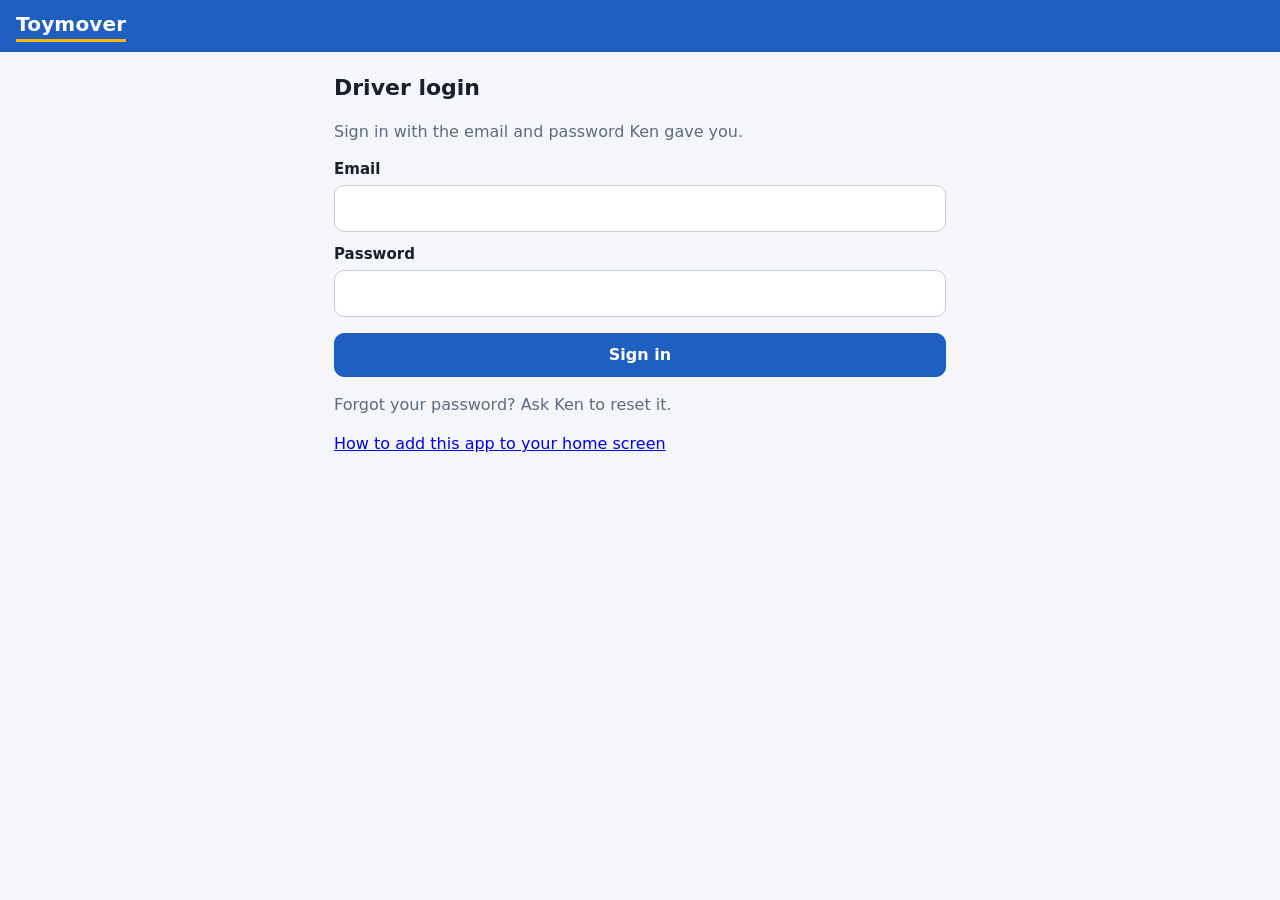
==== app/index.html @ 13d84727 "Publish job board 2026-11-02 08:48 PST" ====
<!doctype html>
<html lang="en">
<head>
<meta charset="utf-8">
<meta name="viewport" content="width=device-width, initial-scale=1, viewport-fit=cover">
<meta name="robots" content="noindex, nofollow">
<meta name="theme-color" content="#1f5fbf">
<meta name="apple-mobile-web-app-capable" content="yes">
<meta name="mobile-web-app-capable" content="yes">
<meta name="apple-mobile-web-app-title" content="Toymover">
<meta name="apple-mobile-web-app-status-bar-style" content="black-translucent">
<link rel="manifest" href="manifest.webmanifest">
<link rel="apple-touch-icon" href="apple-touch-icon.png">
<link rel="icon" href="icon-192.png">
<link rel="stylesheet" href="style.css">
<title>Toymover Driver</title>
</head>
<body>
<header id="top"><span class="logo">Toymover</span><span id="who"></span></header>
<main id="view"><p class="muted center">Loading…</p></main>
<nav id="tabs" hidden></nav>
<div id="lightbox" hidden><img alt=""><button aria-label="Close">×</button></div>
<div id="toast" hidden></div>
<script src="supabase.js"></script>
<script src="pdf-lib.min.js"></script>
<script src="app.js"></script>
</body>
</html>
---- app/style.css ----
:root{--bg:#f4f6f9;--card:#fff;--ink:#17202b;--mute:#5d6b7c;--line:#dce1e8;--accent:#1f5fbf;--accent2:#ffb703;--ok:#1d7a3a;--okbg:#e3f4e8;--warn:#9a5b00;--warnbg:#fff3dc;--err:#a32020;--errbg:#fde8e8}
*{box-sizing:border-box;-webkit-tap-highlight-color:transparent}
html,body{margin:0}
body{background:var(--bg);color:var(--ink);font:16px/1.45 system-ui,-apple-system,Segoe UI,Roboto,Helvetica,Arial,sans-serif;padding-bottom:calc(64px + env(safe-area-inset-bottom))}
header#top{position:sticky;top:0;z-index:5;background:var(--accent);color:#fff;display:flex;justify-content:space-between;align-items:center;padding:calc(10px + env(safe-area-inset-top)) 16px 10px}
.logo{font-weight:800;font-size:20px;letter-spacing:.2px;border-bottom:3px solid var(--accent2)}
#who{font-size:14px;opacity:.9}
main{max-width:640px;margin:0 auto;padding:14px 14px 24px}
h1{font-size:22px;margin:6px 0 10px} h2{font-size:17px;margin:20px 0 8px;color:var(--mute);text-transform:uppercase;letter-spacing:.04em;font-size:13px}
.muted{color:var(--mute)} .center{text-align:center}
.card{background:var(--card);border:1px solid var(--line);border-radius:14px;padding:14px;margin:10px 0}
.row{display:flex;justify-content:space-between;gap:8px;align-items:flex-start}
.jid{font-weight:700;font-size:17px}
.badge{display:inline-block;padding:2px 10px;border-radius:99px;font-size:12.5px;background:#eceff3;white-space:nowrap}
.badge.transit{background:#e8f1ff;color:var(--accent)} .badge.done{background:var(--okbg);color:var(--ok)}
.item{font-weight:600;margin:6px 0 2px}
.stop{border-top:1px solid var(--line);margin-top:10px;padding-top:10px}
.stop .lbl{font-size:12px;color:var(--mute);text-transform:uppercase;letter-spacing:.04em}
.stop .nm{font-weight:600}
.links{display:flex;flex-wrap:wrap;gap:8px;margin-top:6px}
a.btn,button.btn{display:inline-flex;align-items:center;justify-content:center;gap:6px;min-height:44px;padding:0 16px;border-radius:10px;border:1px solid var(--accent);background:#fff;color:var(--accent);font:inherit;font-weight:600;text-decoration:none;cursor:pointer}
.btn.primary{background:var(--accent);color:#fff}
.btn.block{display:flex;width:100%}
.btn[disabled]{opacity:.55}
.pay{font-weight:700;color:var(--ok)}
.thumbs{display:flex;flex-wrap:wrap;gap:8px;margin-top:8px}
.thumbs img{height:84px;width:84px;object-fit:cover;border-radius:8px;border:1px solid var(--line);background:#eceff3}
label{display:block;font-weight:600;margin:12px 0 4px;font-size:15px}
input,textarea,select{width:100%;font:inherit;padding:11px 12px;border:1px solid #c5ccd6;border-radius:10px;background:#fff;color:var(--ink)}
textarea{min-height:90px}
.msg{padding:10px 12px;border-radius:10px;margin:10px 0;font-size:15px}
.msg.err{background:var(--errbg);color:var(--err)} .msg.ok{background:var(--okbg);color:var(--ok)} .msg.warn{background:var(--warnbg);color:var(--warn)}
nav#tabs{position:fixed;left:0;right:0;bottom:0;z-index:6;background:#fff;border-top:1px solid var(--line);display:flex;padding-bottom:env(safe-area-inset-bottom)}
nav#tabs button{flex:1;min-height:56px;border:0;background:none;font:inherit;font-size:13.5px;color:var(--mute);font-weight:600}
nav#tabs button[aria-current="true"]{color:var(--accent);box-shadow:inset 0 3px 0 var(--accent)}
#lightbox{position:fixed;inset:0;background:rgba(0,0,0,.9);z-index:20;display:flex;align-items:center;justify-content:center}
#lightbox[hidden],#toast[hidden],nav#tabs[hidden]{display:none}
#lightbox img{max-width:100%;max-height:100%}
#lightbox button{position:absolute;top:calc(10px + env(safe-area-inset-top));right:14px;font-size:34px;color:#fff;background:none;border:0}
#toast{position:fixed;left:50%;transform:translateX(-50%);bottom:calc(76px + env(safe-area-inset-bottom));background:#17202b;color:#fff;padding:10px 16px;border-radius:99px;z-index:30;font-size:14px;max-width:90%}
ol.steps{padding-left:20px} ol.steps li{margin:6px 0}
.upl{margin-top:10px;display:flex;gap:8px;flex-wrap:wrap}
.upl .btn{flex:1;min-width:130px}
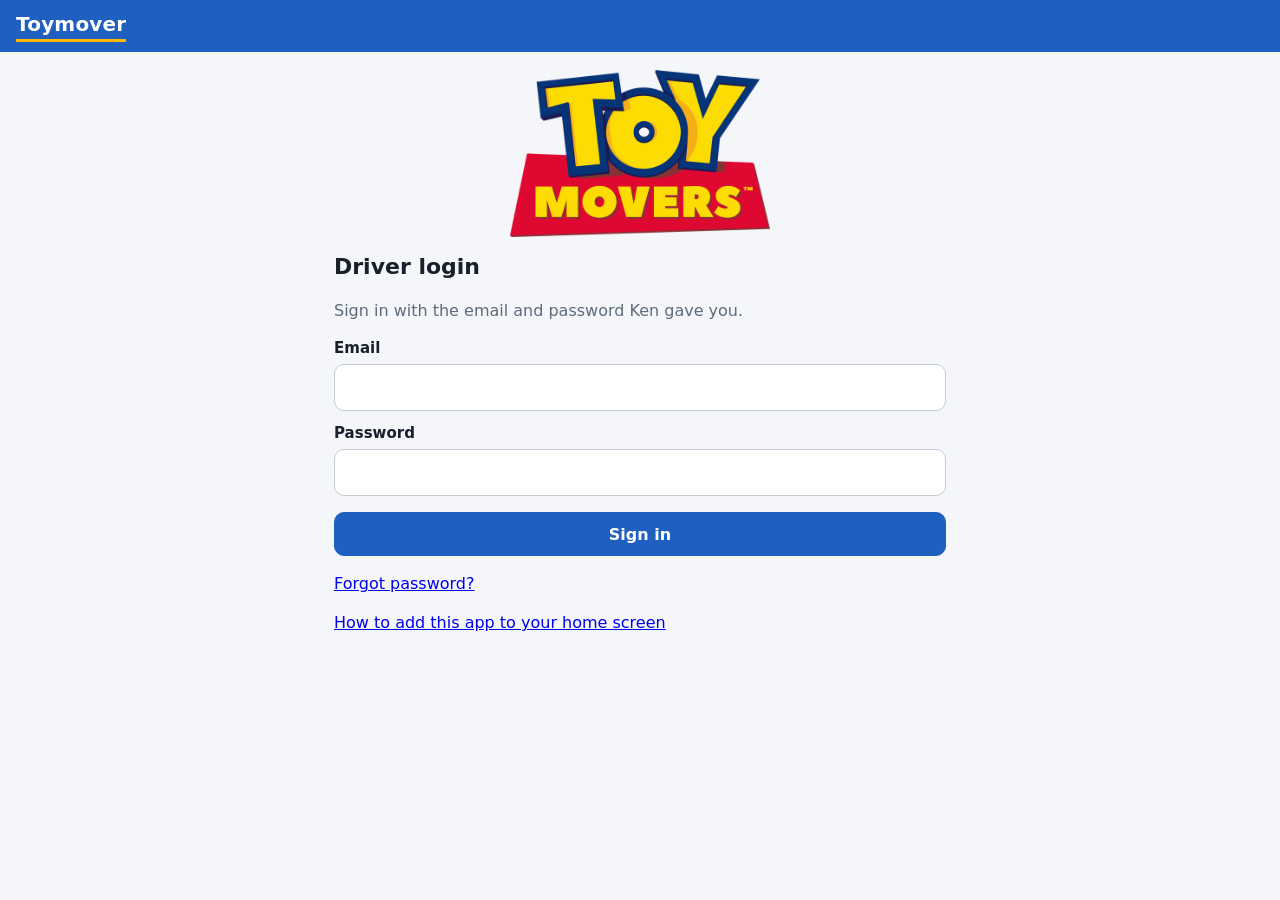
==== commit 174218a0: "Publish job board 2026-11-02 09:41 PST" ====
--- a/app/index.html
+++ b/app/index.html
@@ -16,7 +16,7 @@
 <title>Toymover Driver</title>
 </head>
 <body>
-<header id="top"><span class="logo">Toymover</span><span id="who"></span></header>
+<header id="top"><span class="logo">Toymover</span><span class="usr"><span id="who"></span><button id="logout" type="button">Log out</button></span></header>
 <main id="view"><p class="muted center">Loading…</p></main>
 <nav id="tabs" hidden></nav>
 <div id="lightbox" hidden><img alt=""><button aria-label="Close">×</button></div>
--- a/app/style.css
+++ b/app/style.css
@@ -4,9 +4,13 @@
 body{background:var(--bg);color:var(--ink);font:16px/1.45 system-ui,-apple-system,Segoe UI,Roboto,Helvetica,Arial,sans-serif;padding-bottom:calc(64px + env(safe-area-inset-bottom))}
 header#top{position:sticky;top:0;z-index:5;background:var(--accent);color:#fff;display:flex;justify-content:space-between;align-items:center;padding:calc(10px + env(safe-area-inset-top)) 16px 10px}
 .logo{font-weight:800;font-size:20px;letter-spacing:.2px;border-bottom:3px solid var(--accent2)}
-#who{font-size:14px;opacity:.9}
+.usr{display:flex;align-items:center;gap:8px;min-width:0;margin-left:10px}
+#who{font-size:14px;opacity:.9;min-width:0;max-width:40vw;overflow:hidden;text-overflow:ellipsis;white-space:nowrap}
+#who:empty+#logout{display:none}
+#logout{flex:none;font:inherit;font-size:13px;font-weight:600;color:#fff;background:rgba(255,255,255,.18);border:1px solid rgba(255,255,255,.55);border-radius:8px;padding:5px 10px;line-height:1.2;cursor:pointer}
 main{max-width:640px;margin:0 auto;padding:14px 14px 24px}
 h1{font-size:22px;margin:6px 0 10px} h2{font-size:17px;margin:20px 0 8px;color:var(--mute);text-transform:uppercase;letter-spacing:.04em;font-size:13px}
+.login-logo{display:block;margin:4px auto 14px;max-width:260px;width:70%;height:auto}
 .muted{color:var(--mute)} .center{text-align:center}
 .card{background:var(--card);border:1px solid var(--line);border-radius:14px;padding:14px;margin:10px 0}
 .row{display:flex;justify-content:space-between;gap:8px;align-items:flex-start}
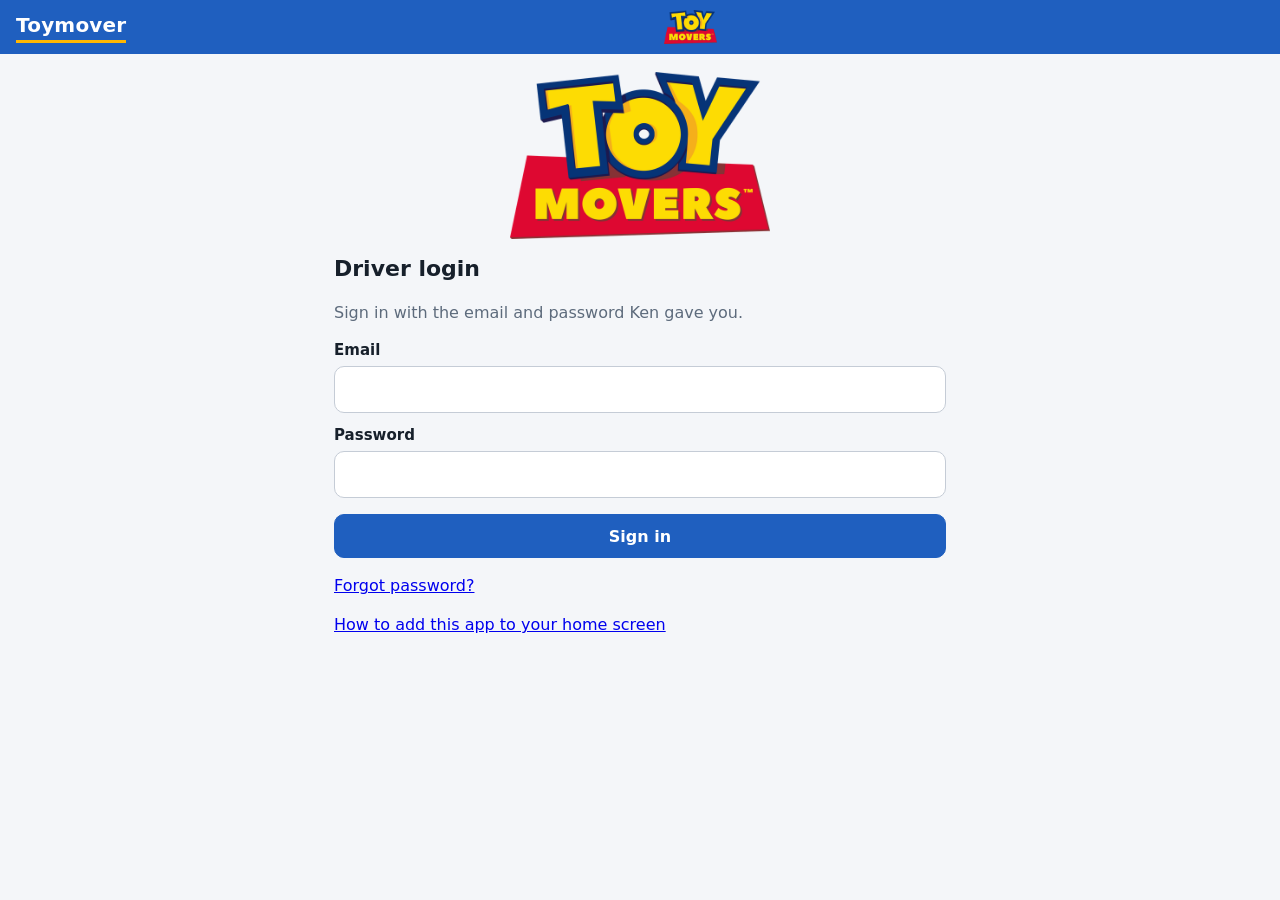
==== commit 8afeb1ce: "Publish job board 2026-11-02 12:22 PST" ====
--- a/app/index.html
+++ b/app/index.html
@@ -16,7 +16,7 @@
 <title>Toymover Driver</title>
 </head>
 <body>
-<header id="top"><span class="logo">Toymover</span><span class="usr"><span id="who"></span><button id="logout" type="button">Log out</button></span></header>
+<header id="top"><span class="logo">Toymover</span><img class="hlogo" src="logo.png" alt="Toy Movers" width="600" height="386"><span class="usr"><span id="who"></span><button id="logout" type="button">Log out</button></span></header>
 <main id="view"><p class="muted center">Loading…</p></main>
 <nav id="tabs" hidden></nav>
 <div id="lightbox" hidden><img alt=""><button aria-label="Close">×</button></div>
--- a/app/style.css
+++ b/app/style.css
@@ -2,8 +2,9 @@
 *{box-sizing:border-box;-webkit-tap-highlight-color:transparent}
 html,body{margin:0}
 body{background:var(--bg);color:var(--ink);font:16px/1.45 system-ui,-apple-system,Segoe UI,Roboto,Helvetica,Arial,sans-serif;padding-bottom:calc(64px + env(safe-area-inset-bottom))}
-header#top{position:sticky;top:0;z-index:5;background:var(--accent);color:#fff;display:flex;justify-content:space-between;align-items:center;padding:calc(10px + env(safe-area-inset-top)) 16px 10px}
+header#top{gap:8px;position:sticky;top:0;z-index:5;background:var(--accent);color:#fff;display:flex;justify-content:space-between;align-items:center;padding:calc(10px + env(safe-area-inset-top)) 16px 10px}
 .logo{font-weight:800;font-size:20px;letter-spacing:.2px;border-bottom:3px solid var(--accent2)}
+.hlogo{flex:none;height:34px;width:auto;max-width:30vw;object-fit:contain;margin:0 auto;padding:0 8px}
 .usr{display:flex;align-items:center;gap:8px;min-width:0;margin-left:10px}
 #who{font-size:14px;opacity:.9;min-width:0;max-width:40vw;overflow:hidden;text-overflow:ellipsis;white-space:nowrap}
 #who:empty+#logout{display:none}
@@ -26,6 +27,7 @@
 .btn.primary{background:var(--accent);color:#fff}
 .btn.block{display:flex;width:100%}
 .btn[disabled]{opacity:.55}
+.btn.soft{background:#fff;color:var(--accent);border-color:var(--accent)}
 .pay{font-weight:700;color:var(--ok)}
 .thumbs{display:flex;flex-wrap:wrap;gap:8px;margin-top:8px}
 .thumbs img{height:84px;width:84px;object-fit:cover;border-radius:8px;border:1px solid var(--line);background:#eceff3}
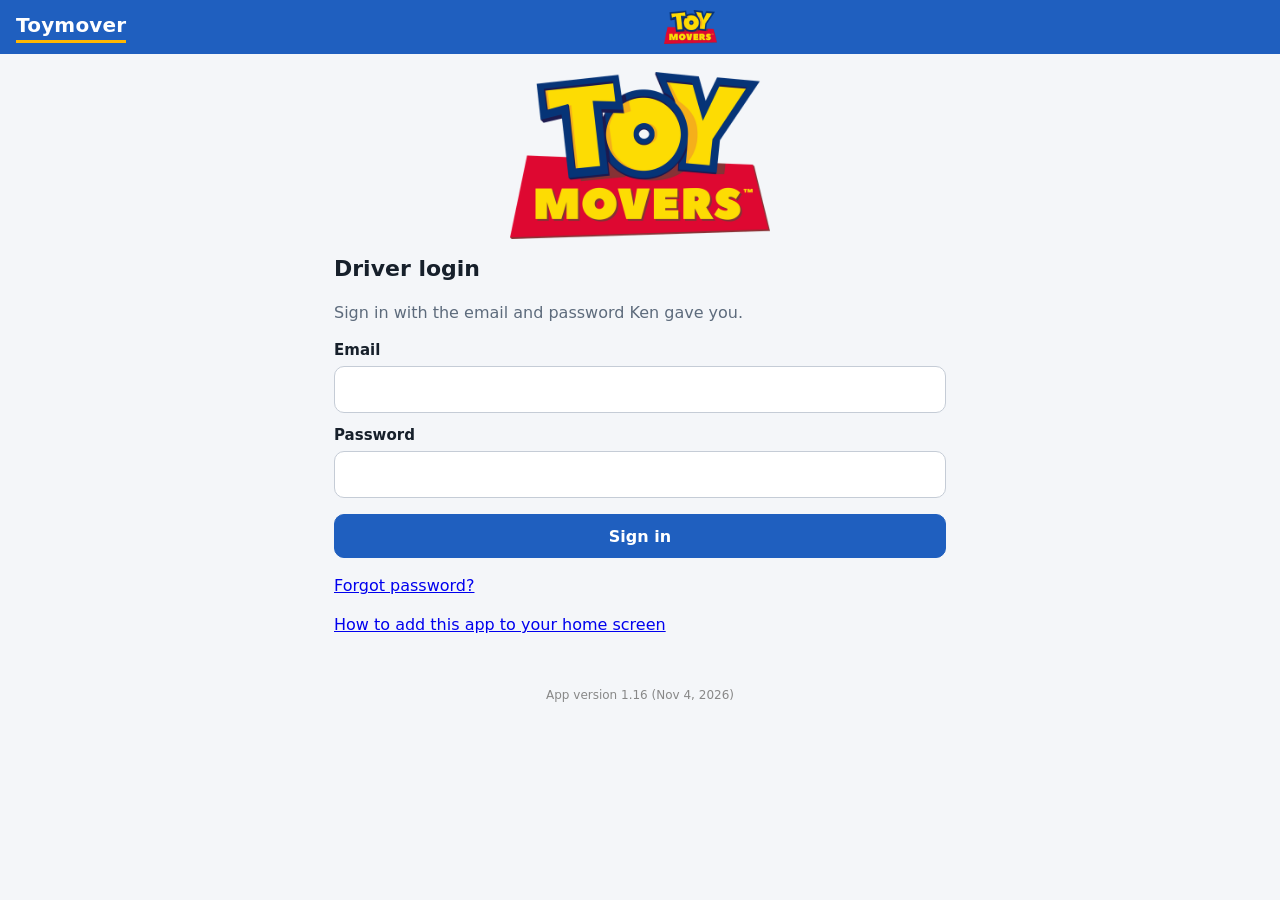
==== commit 9b3ab554: "Publish job board 2026-11-04 07:31 PST" ====
--- a/app/index.html
+++ b/app/index.html
@@ -12,7 +12,7 @@
 <link rel="manifest" href="manifest.webmanifest">
 <link rel="apple-touch-icon" href="apple-touch-icon.png">
 <link rel="icon" href="icon-192.png">
-<link rel="stylesheet" href="style.css">
+<link rel="stylesheet" href="style.css?v=16">
 <title>Toymover Driver</title>
 </head>
 <body>
@@ -23,6 +23,7 @@
 <div id="toast" hidden></div>
 <script src="supabase.js"></script>
 <script src="pdf-lib.min.js"></script>
-<script src="app.js"></script>
+<div id="appver" style="text-align:center;font-size:12px;color:#888;padding:10px 0 18px"></div>
+<script src="app.js?v=16"></script>
 </body>
 </html>
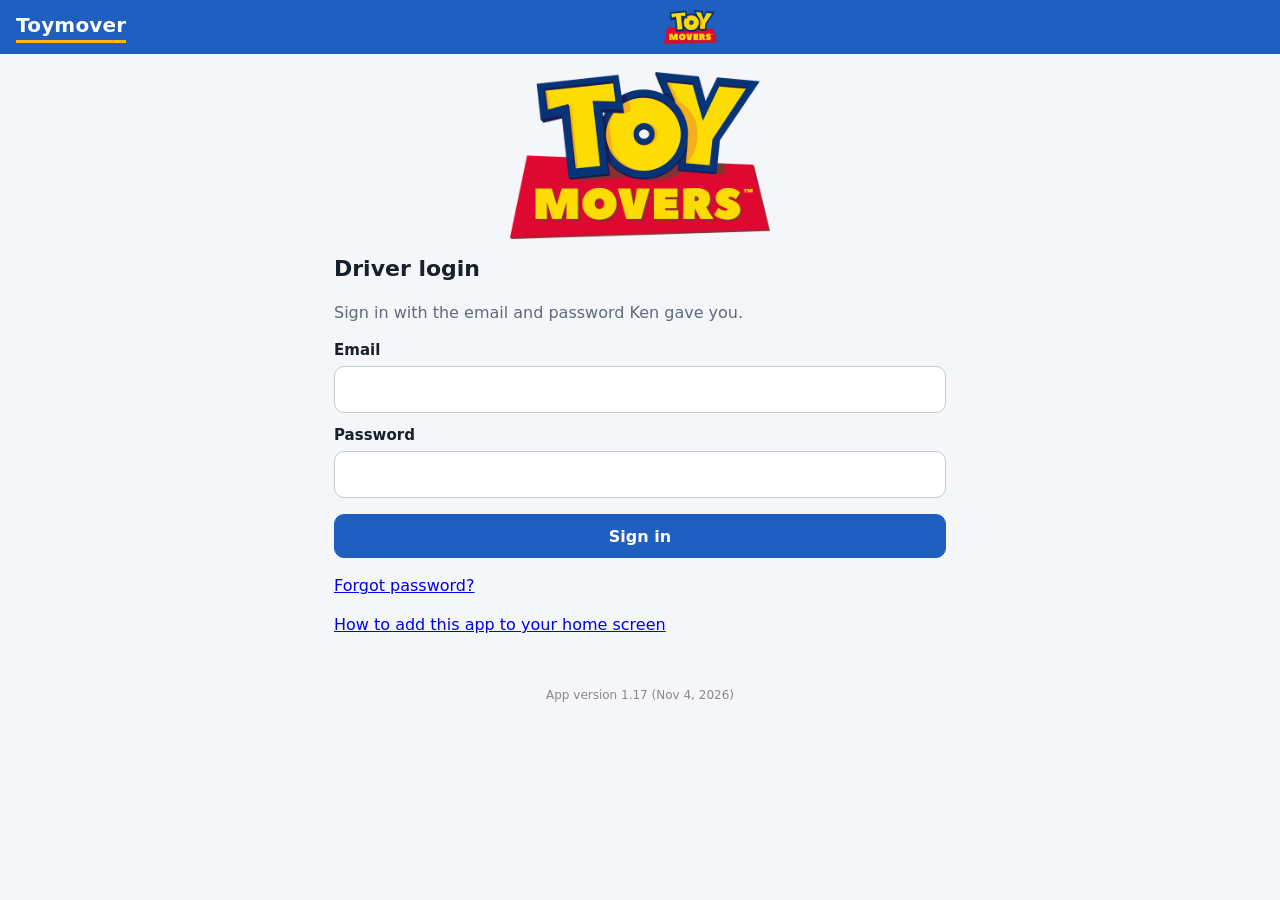
==== commit 6c4a7759: "Publish job board 2026-11-04 13:22 PST" ====
--- a/app/index.html
+++ b/app/index.html
@@ -12,7 +12,7 @@
 <link rel="manifest" href="manifest.webmanifest">
 <link rel="apple-touch-icon" href="apple-touch-icon.png">
 <link rel="icon" href="icon-192.png">
-<link rel="stylesheet" href="style.css?v=16">
+<link rel="stylesheet" href="style.css?v=17">
 <title>Toymover Driver</title>
 </head>
 <body>
@@ -24,6 +24,6 @@
 <script src="supabase.js"></script>
 <script src="pdf-lib.min.js"></script>
 <div id="appver" style="text-align:center;font-size:12px;color:#888;padding:10px 0 18px"></div>
-<script src="app.js?v=16"></script>
+<script src="app.js?v=17"></script>
 </body>
 </html>
--- a/app/style.css
+++ b/app/style.css
@@ -47,3 +47,6 @@
 ol.steps{padding-left:20px} ol.steps li{margin:6px 0}
 .upl{margin-top:10px;display:flex;gap:8px;flex-wrap:wrap}
 .upl .btn{flex:1;min-width:130px}
+#paypick{position:fixed;inset:0;background:rgba(0,0,0,.55);z-index:25;display:flex;align-items:flex-end;justify-content:center}
+#paypick .sheet{background:#fff;width:100%;max-width:640px;border-radius:16px 16px 0 0;padding:16px 16px calc(16px + env(safe-area-inset-bottom));display:flex;flex-direction:column;gap:8px;max-height:90vh;overflow:auto}
+.badge.paid{background:var(--okbg);color:var(--ok)}
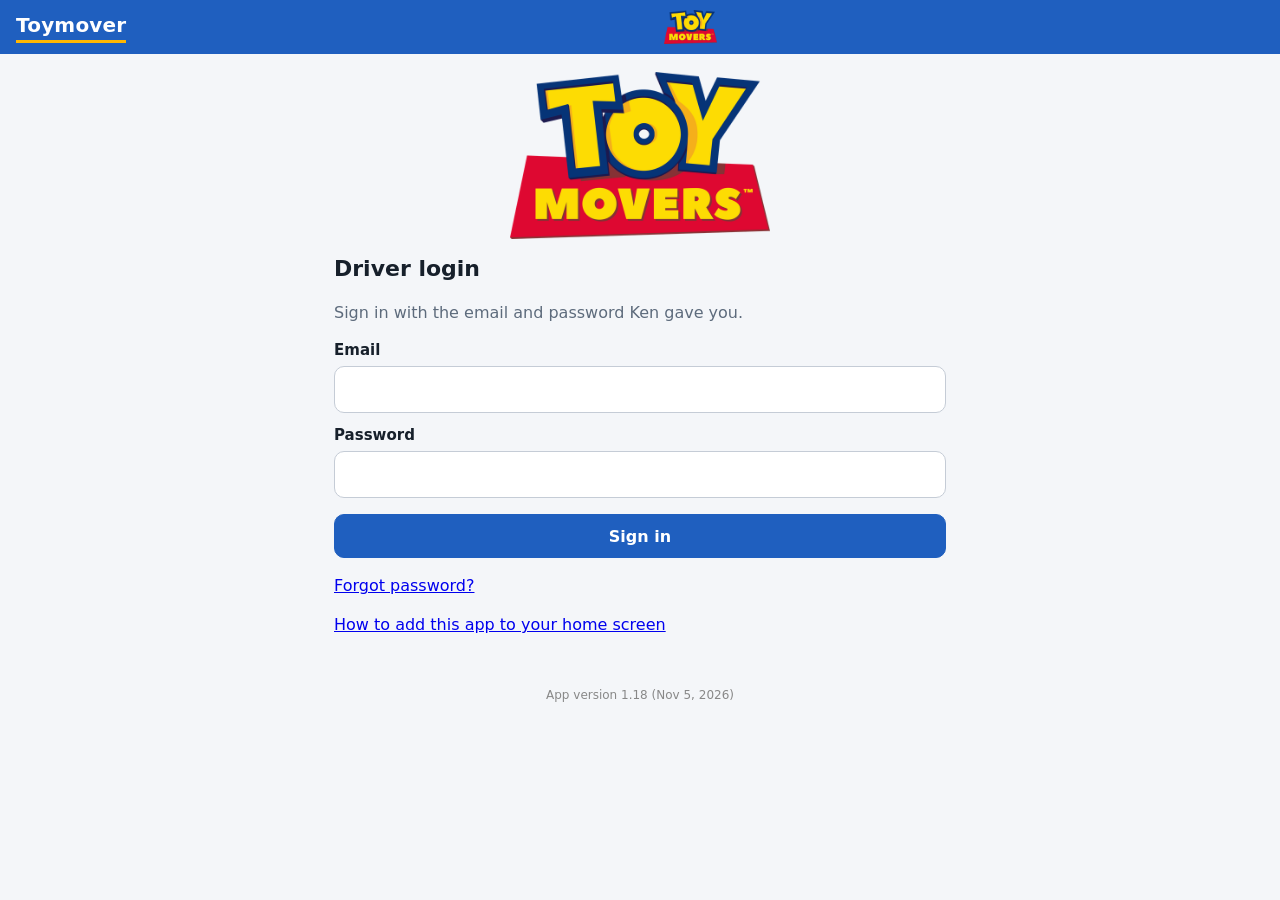
==== commit 4ed300c7: "Publish job board 2026-11-05 11:25 PST" ====
--- a/app/index.html
+++ b/app/index.html
@@ -23,7 +23,9 @@
 <div id="toast" hidden></div>
 <script src="supabase.js"></script>
 <script src="pdf-lib.min.js"></script>
+<script src="jspdf.umd.min.js"></script>
+<script src="bol.js"></script>
 <div id="appver" style="text-align:center;font-size:12px;color:#888;padding:10px 0 18px"></div>
-<script src="app.js?v=17"></script>
+<script src="app.js?v=18"></script>
 </body>
 </html>
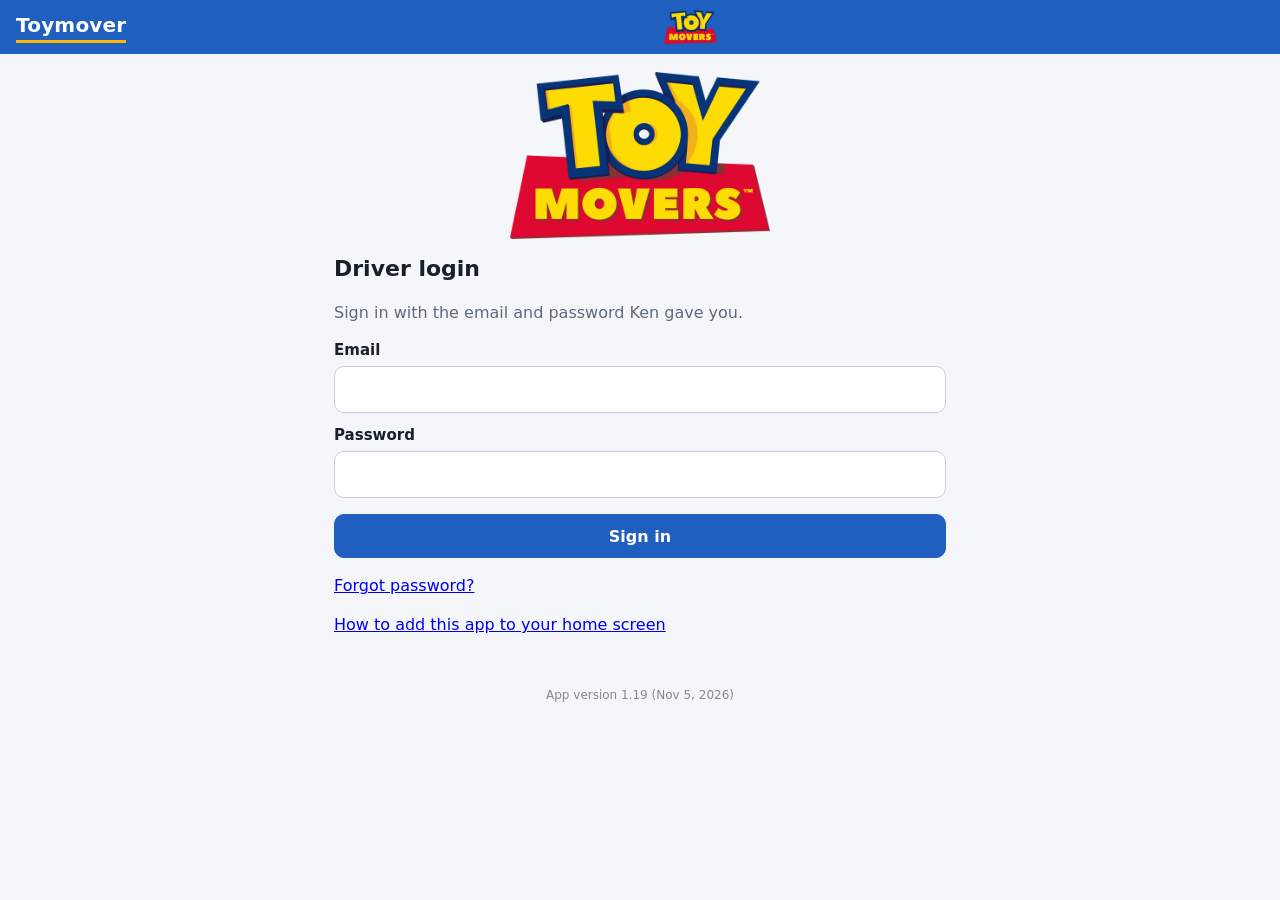
==== commit cc032ef0: "Publish job board 2026-11-05 19:33 PST" ====
--- a/app/index.html
+++ b/app/index.html
@@ -24,8 +24,8 @@
 <script src="supabase.js"></script>
 <script src="pdf-lib.min.js"></script>
 <script src="jspdf.umd.min.js"></script>
-<script src="bol.js"></script>
+<script src="bol.js?v=19"></script>
 <div id="appver" style="text-align:center;font-size:12px;color:#888;padding:10px 0 18px"></div>
-<script src="app.js?v=18"></script>
+<script src="app.js?v=19"></script>
 </body>
 </html>
